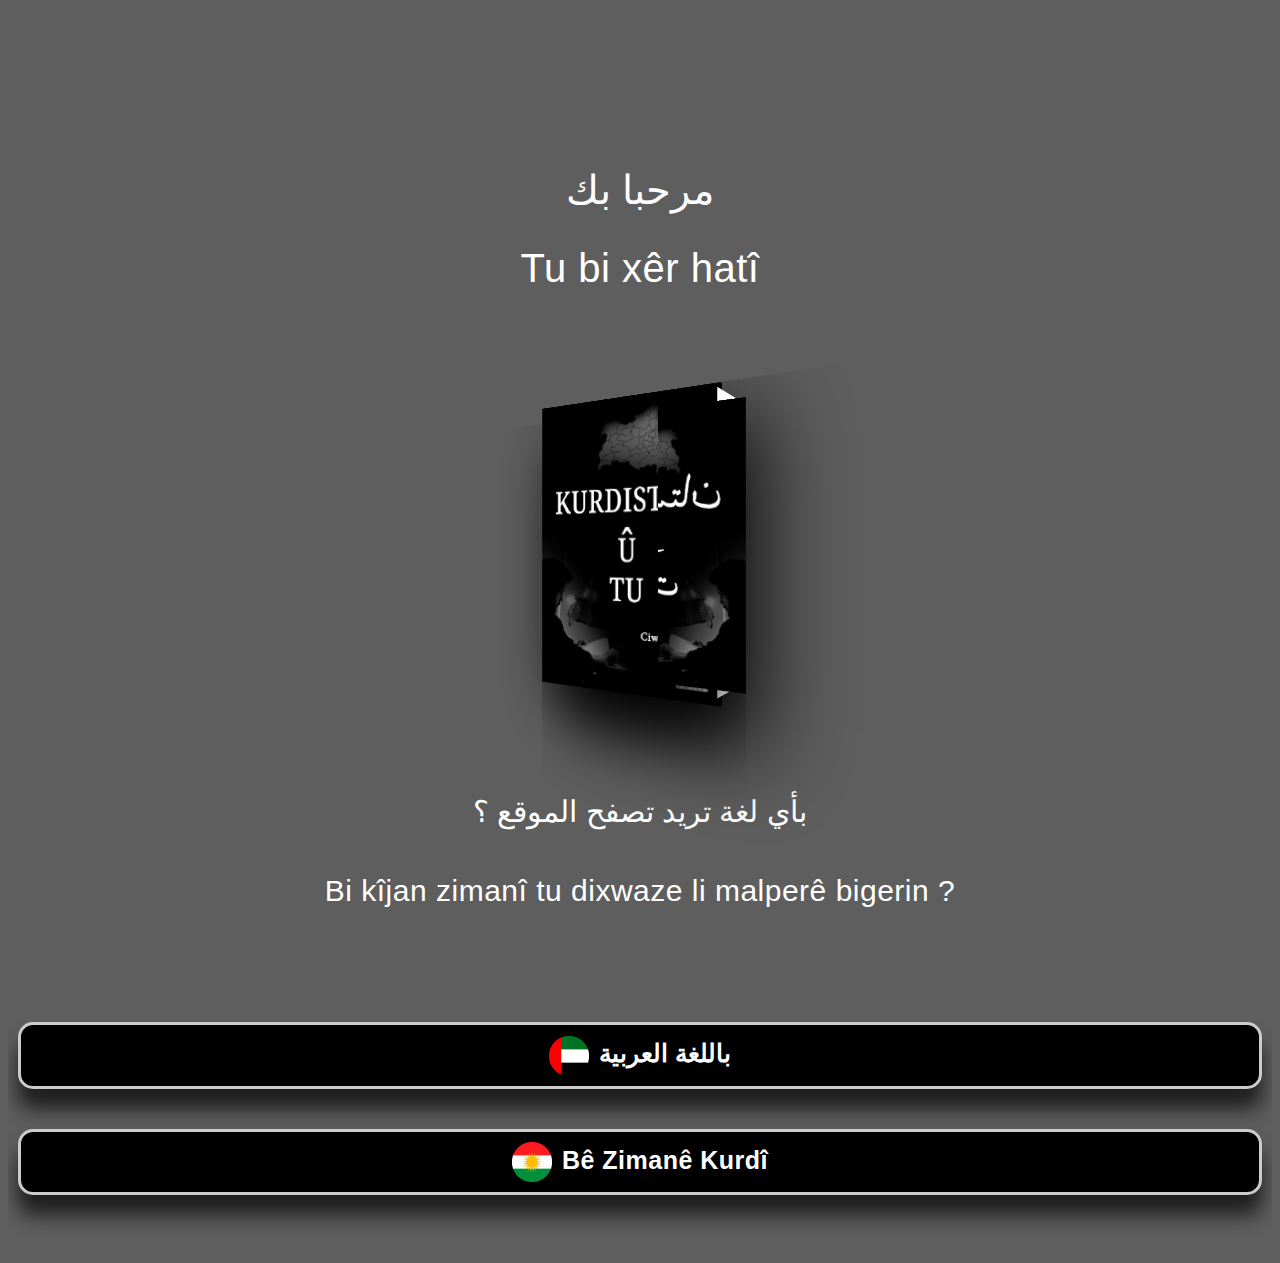
==== index.html @ 112d2170 "First Commit" ====
<!DOCTYPE html>
<link id="switcher" href="assets/css/theme-color/default-theme.css" rel="stylesheet">

<!-- Main Style -->
<link href="style.css" rel="stylesheet">
<html>
<body>
    <section id="mu-hero">
		<div class="container">
			<div class="row">
                <h2  class="text_test"> مرحبا بك </h2>
                <h2  class="text_test"> Tu bi xêr hatî</h2>
                
            
				<div class="col-md-6 col-sm-6 col-sm-push-6">
					
						<body>
							<div class="book3d-container">
                                
								<div class="book3d">
                                    
									<img src="assets/images/cover_kurdi.jpg" alt="">
								</div>
							</div>
						</body>
						
					
				</div>
                <h2  class="text_test1"> بأي لغة تريد تصفح الموقع ؟</h2>
                <h2  class="text_test1"> Bi kîjan zimanî tu dixwaze li malperê bigerin ? </h2>
                

			</div>
		</div>
	</section>
<section id="mu-author">
    <div class="container">
        <div class="row">
            <div class="col-md-12">
                <div class="mu-author-area">

                

                    <!-- Start Author Content -->
                    <div class="mu-author-content">
                        <div class="row">
                            <div class="col-md-6">
                                
                            </div>
                            <div class="col-md-6">
                                <div class="mu-author-info">
                                    
                                    <div class="contact-buttons">
                                        
                                        
 
                                        <a onclick="redirectToWhatsApp('ar.html')" target="_blank" class="whatsapp-button">
                                            <img src="assets/images/arabic_flag.png" alt="WhatsApp Icon">باللغة العربية
                                        </a>
                                        <a onclick="redirectToWhatsApp('ar.html')" target="_blank" class="instagram-button">
                                            <img src="assets/images/kurdish_flag.png" alt="Instagram Icon">Bê Zimanê Kurdî
                                        </a>
                                     
                                        <script>
                                           function redirectToWhatsApp(url) {
                                              window.location.href = url;
                                           }
                                        </script>
                                    </div>
                                </div>
                                </div>
                            </div>
                        </div>
                    </div>
                    <!-- End Author Content -->
                    

                </div>
            </div>
        </div>
    </div>
</section>
</body>
</html>
---- assets/css/theme-color/default-theme.css ----
/*=======================================
Template Design By MarkUps	
Author URI : http://www.markups.io/
========================================*/


.mu-service-icon-box,
.mu-team-social-info a:hover,
.mu-team-social-info a:focus,
.mu-testimonial-slide .slick-dots li button::before,
.mu-testimonial-slide .slick-dots li.slick-active button::before,
.mu-footer-area a:hover,
.mu-footer-area a:focus,
.mu-hero-left .mu-primary-btn,
.mu-hero-left .mu-primary-btn:hover,
.mu-hero-left .mu-primary-btn:focus,
.mu-single-counter i,
.counter-value {
	color: #ffffffe0;
}

.mu-send-msg-btn:hover,
.mu-send-msg-btn:focus,
.mu-book-overview-icon-box,
.mu-social-media a, 
.mu-social-media a:hover,
.mu-social-media a:focus,
.mu-order-btn:hover,
.mu-order-btn:focus {
	
	color: #5e5e5e;
}

.mu-send-msg-btn {
	border: 1px solid #5e5e5e;
	background-color: #5e5e5e;
}


#mu-hero,
.mu-testimonial-slide .slick-dots li button:hover,
.mu-testimonial-slide .slick-dots li button:focus,
.mu-testimonial-slide .slick-dots li.slick-active button,
.mu-header-dot,
.mu-author-social a,
.mu-pricing-content .mu-popular-price-tag,
#mu-video-review:before  {
	background-color: #5e5e5e;
}

.mu-contact-form .form-control:focus,
.mu-testimonial-slide .slick-dots li button:hover,
.mu-testimonial-slide .slick-dots li button:focus,
.mu-testimonial-slide .slick-dots li.slick-active button{
	border: 1px solid #5e5e5e;    
}
---- style.css ----
/*
Template Name: Kindle	
Author: MarkUps
Author URI: http://www.markups.io/
Version: 1.0
*/


/* Table of Content
==================================================
#BASIC TYPOGRAPHY
#HEADER	
#MENU 
#HERO SECTION
#COUNTER
#BOOK OVERVIEW
#VIDEO REVIEW
#AUTHOR
#PRICING
#READERS TESTIMONIALS
#CONTACT US
#FOOTER
#RESPONSIVE STYLE
*/


/*--------------------*/
/* BASIC TYPOGRAPHY */
/*--------------------*/

body,
html {
	overflow-x:hidden;
}

body {
	font-family: 'Amiri', sans-serif;
	font-size: 25px;
	letter-spacing: 0.5px;
	line-height: 1.5;
	color: #000000;
	background-color: #5e5e5e;
}

ul {
	padding: 0;
	margin: 0;
}

ul li {
	list-style: disc;
	font-size: 17px;
	line-height: 1.59;
}

a { 
	text-decoration: none;
	color: #2f2f2f;  
}

a:hover,
a:focus {
	outline: none;
	text-decoration: none;
}

h1,
h2,
h3,
h4,
h5,
h6 {
	font-family: 'Amiri', sans-serif;
	font-weight: 500;
	margin-top: 0;
}


h1 {
	font-size: 60px;
}

h2 {  
	font-size: 50px; 
	line-height: 1.13; 
}

h3 {  
	font-size: 40px;  
}

h4 {  
	font-size: 30px;  
}

h5 {  
	font-size: 20px;  
}

h6 {  
	font-size: 18px;  
}

img {
	border: none;
	max-width: 100%;
}

strong {
	font-weight: 500;
}

code {
	background-color: #c9abac;
	border-radius: 2px;
	color: #fff;
	padding: 2px 4px;
}

pre {
	background-color: #f8f8f8;
	border: 1px solid #eee;
	border-radius: 4px;
	padding: 10px;
}

pre code {
	background-color: transparent;
	color: #333;
}

del{
	text-decoration-color: #ee6e73;
}

kbd {
	background-color: #ddd;
	padding: 4px 6px;
	border-radius: 2px;

}

address {
	line-height: 1.5;
	padding-left: 10px;
}

dl dt {
	font-weight: 700;
}

dl dd {
	margin-left: 0;
}

blockquote {
	background-color: #f8f8f8;
	border-radius: 0 4px 4px 0;
	padding: 5px 15px;
	
}

blockquote p {
	margin-top: 10px;
}

button {
	padding: 5px 15px;
	border: none;
}

button:focus {
	outline: none;
	border: none;
}

/*Wordpress default class*/

.book3d-container{
    display: flex;
    align-items: center;
    justify-content: center;
    height: 450px;;
    perspective: 600px;
}
.book3d{
    width: 200px;
    height: 300рх;
    position: relative;
    transform-style: preserve-3d;
    transform: rotatey(-30deg);
    transition: 3s ease;

}

.book3d:hover{
    transform: rotateY(-150deg);
}
 .book3d > :first-child{
    position: relative;
    top: 0;
     Left: 0;
    background-color: red;
	width: 200px;
    height: 300рх;
    transform: translateZ(30px);
    border-radius: 0 2px 2px 0;
	box-shadow: 30px 30px 80px rgb(0, 0, 0);
    transition: 0.01s;
}

.book3d::before{
    position: absolute;
    content: '';
	background-color: blue;
    Left:0px;
    top:3px;
    transition: 0.1s;
    width: 55px;
    height: 275px;
    transform: translateX(167px) rotatey(90deg);
    background: linear-gradient(90deg,#fff 0%, #f9f9f9 5%,#fff 10%, #F9f9f9 15%,
	#fff 20%, #f9f9f9 25%,#fff 30%, #F9f9f9 35%,
	#fff 40%, #f9f9f9 45%,#fff 50%, #F9f9f9 55%,
	#fff 60%, #f9f9f9 65%,#fff 70%, #F9f9f9 75%,
	#fff 80%, #f9f9f9 85%,#fff 90%, #F9f9f9 95%, #fff 100%)
}

.book3d::after{
position: absolute;
content: ' ';
top: 0;
left: 0;
width: 200px;
height: 285px;
transform:translateZ(-30px) scaleX(-1);
background-image: url(assets/images/cover_arabic.jpg);
background-repeat: no-repeat;
background-size: cover;
border-radius: Opx 2px 2px Opx;
box-shadow: 30px 30px 80px rgb(0, 0, 0);

}



.slide_right{
	width: 150px ;
    height: 210px ;
	margin-top: -17%;
	margin-bottom: 10%;
	animation: slideRight 6s ease-in;
	box-shadow: 30px 10px 40px rgb(0, 0, 0);;
}


@keyframes slideRight{
	0%{
		transform: translateX(550px);
	}

	100%{
		transform: skew(0deg);
	}

}
	
.slide_left{
	width: 150px ;
    height: 210px ;
	margin-top: -17%;
	margin-bottom: 10%;
	animation: slideLeft 6s ease-in;
	box-shadow: 30px 10px 40px rgb(0, 0, 0);;
}


@keyframes slideLeft{
	0%{
		transform: translateX(-550px);
	}

	100%{
		transform: skew(0deg);
	}

}
	


.alignleft {
	float:left;
	margin-right:8px;
}

.aligncenter {
	display:block;
	margin:10px auto;
}

.alignright {
	float:right;
	margin-left:8px;
}		

.alignnone {
	max-width: 100%;
}

.wp-caption-text {
	font-size: 12px;
	font-style: italic;
	text-align: center;
}

/* ========= BUTTON =========*/

.mu-primary-btn {
	background-color: transparent;
	border-radius: 100px;
	border: solid 1px #ffffff;
	color: #fff;
	display: inline-block;
	font-size: 15px;
	font-weight: 400;
	letter-spacing: 1px;
	padding: 12px 25px;
	-webkit-transition: all 0.5s;
	transition: all 0.5s;
}

.mu-primary-btn:hover,
.mu-primary-btn:focus {
	background-color: #fff;
	color: #000;
}

.mu-send-msg-btn {
	border-radius: 20px;
	font-size: 13px;
	font-weight: 700;
	letter-spacing: 1.5px;
	text-align: center;
	padding: 14px 24px;
	margin-top: 10px;
	-webkit-transition: all 0.5s;
	transition: all 0.5s;
	width: 150px;
	color: #fff;
}

.mu-send-msg-btn:hover,
.mu-send-msg-btn:focus {
	background-color: #fff;
}



/*--------------------*/
/* HEADER */
/*--------------------*/

#mu-header {
	display: inline;
	float: left;
	width: 100%;
	position: absolute;
	left: 0;
	right: 0;
	top: 0;
	padding: 25px 0;
	z-index: 999;
	transition: all 0.5s;
}

.navbar-default .navbar-brand {
	color: #fff;
	font-size: 35px;
	font-family: 'Amiri', sans-serif;
	font-weight: 700;
	margin-top: -11px;
}

.navbar-default .navbar-brand:hover,
.navbar-default .navbar-brand:focus {
	color: #fff;
}

.navbar-brand img{
	margin-top: -12px;
}

#mu-header.mu-fixed-nav{
	
	background-color: #5e5e5e;
	width: 100%;
	position: fixed;
	padding: 15px 0;
}

/*--------------------*/
/* MENU */
/*--------------------*/

.navbar-default {
	min-height: auto;
}

.mu-navbar {
	background-color: transparent;
	border: none;
	border-radius: 0;
	margin-bottom: 0;
}

.navbar-default .mu-menu li a {
	border-bottom: 2px solid transparent;
	color: #fff;
	font-size: 15px;
	font-weight: 400;
	padding: 0 0 3px;
	margin: 10px 15px 5px;
	transition: all 0.5s;
	position: relative;
}

.navbar-default .mu-menu li a:hover,
.navbar-default .mu-menu li a:focus {
	color: #fff;
}

.navbar-default .navbar-nav > .active > a, 
.navbar-default .navbar-nav > .active > a:focus, 
.navbar-default .navbar-nav > .active > a:hover{
	background-color: transparent;
	color: #fff;
}

.navbar-default .mu-menu li a:after {
    display: block;
    position: absolute;
    bottom: -5px;
    content: '';
    width: 0;
    height: 2px;
    background: #fff;
    -webkit-transition: all .5s;
    transition: all .5s;
}

.navbar-default .mu-menu li.active a:after,
.navbar-default .mu-menu li a:hover:after, 
.navbar-default .mu-menu li a:focus:after {
    width: 100%;
}


/*--------------------*/
/* HERO SECTION */
/*--------------------*/

#mu-hero {
	display: inline;
	float: left;
	padding: 160px 0 90px;
	width: 100%;
}

.mu-hero-left{
	display: inline;
	float: left;
	width: 100%;
}

.mu-hero-right {
	display: inline;
	float: left;
	width: 100%;
}

.mu-hero-left h1 {
	color: #fff;
	font-size: 50px;
	margin-bottom: 20px;
}

.text_test {
	color: #fff;
	display: block;
	text-align: center;
	font-weight: -100PX;
	font-size: 40px;
	padding-top: -30px;
	padding-bottom: -30px;
}
.text_test1 {
	color: #fff;
	display: block;
	text-align: center;
	font-weight: -10PX;
	font-size: 30px;
	padding-top: 20px;
	padding-bottom: -30px;
}



.mu-hero-left h3 {
	color: #fff;
	font-size: 50px;
	margin-bottom: 20px;
}

.mu-hero-left p {
	color: #fff;
	margin-bottom: 30px;
}

.mu-hero-left .mu-primary-btn {
	margin-top: 20px;
	background-color: #fff;
	font-weight: 600;
}

.mu-hero-left span {
	display: block;
	margin-top: 10px;
	color: #f8f8f8;
}


/*--------------------*/
/* COUNTER */
/*--------------------*/

#mu-counter {
	background-color: #5e5e5e;
	background-position: center center;
	background-size: cover;
	background-attachment: fixed;
	display: inline;
	float: left;
	position: relative;
	width: 100%;
	background-color: #5e5e5e;
}

.mu-counter-area {
	display: inline;
	float: left;

	width: 100%;
	margin-bottom: 10px;
}

.mu-counter-area h2 {
	color: #000000;
	text-align: center;
}

.mu-counter-block {
	display: inline;
	float: left;
	width: 100%;
	
}

.mu-single-counter {
	display: inline;
	float: left;
	text-align: center;
	width: 80%;
	border: 2px solid #000000;
	padding-bottom: 20px;
	border-radius: 10px 10px 10px 10px;
	margin: 0 10%;
}

.mu-single-counter i {
	font-size: 40px;
	padding: 15px 40px;
	margin-bottom: 0px;
	display: inline-block;
	padding-bottom: 0;
	margin-top: -60px;
	background: #5e5e5e;
}

.counter-value {
	font-size: 35px;
	font-weight: 800;
	margin-top: 10px;
	margin-bottom: 10px;
}

.mu-counter-name {
	color: #000000;
}


/*--------------------*/
/* BOOK OVERVIEW */
/*--------------------*/


#mu-book-overview {
	display: inline;
	float: left;
	width: 100%;
	background-color: #5e5e5e;
}

.mu-book-overview-area {
	
	display: inline;
	float: left;
	width: 100%;
	background: #5e5e5e;
}

.mu-heading-area {
	
	display: inline;
	float: left;
	text-align: center;
	background: #5e5e5e;
	width: 100%;
}

.mu-heading-title {
	color: #000000;
	margin-bottom: 15px;
	position: relative;
}

.mu-header-dot {
	border-radius: 40px;
	height: 5px;
	width: 325px;
	display: inline-block;
	margin-bottom: 20px;
	background: #000000;
}

.mu-book-overview-content{
	display: inline;
	float: left;
	margin-top: 70px;
	width: 100%;
}

.mu-book-overview-single {
	display: inline;
	float: left;
	text-align: center;
	width: 100%;
	background: #5e5e5e;
	padding: 20px 10px;
	margin: 10px 0 15px;
}

.mu-book-overview-icon-box {
	font-size: 25px;
	padding: 5px 12px;
	margin-bottom: 30px;
	display: inline-block;
}

.mu-book-overview-single h3{
	margin-bottom: 20px;
	margin-top: -20px;
}
.mu-book-overview-single p{
	margin-bottom: 80px;
}


/*--------------------*/
/* VIDEO REVIEW */
/*--------------------*/




/*--------------------*/
/* AUTHOR */
/*--------------------*/


#mu-author {
	background-color: #5e5e5e;
	display: inline;
	float: left;
	width: 100%;
}

.mu-author-area {
	display: inline;
	float: left;
	padding: 20px 0;
	width: 100%;
}

.mu-author-content{
	display: inline;
	float: left;
	margin-top: 0px;
	width: 100%;
}

.mu-author-image {
    display: block; /* Change to "block" for centering */
	border: 4px solid #ccc;
	box-shadow: 0 30px 30px rgba(0, 0, 0, 0.685);
    border-radius: 120px;
    margin: 0 auto; /* Center the image horizontally */
    width: 50%; /* Adjust the width as needed */
}

.mu-author-info {
	display: block; /* Change to "block" for centering */
	text-align: center;
	margin-top: -10px;
	width: 100%;
}

.mu-author-info h3 {
	border-bottom: px solid #ddd;
	padding-bottom: 10px;
	margin-bottom: 20px;
}

.mu-author-info p {
	margin-bottom: 20px;
}

.mu-author-social {
	display: inline;
	float: left;
	margin-top: 25px;
	width: 100%;
}

.mu-author-social a {
	display: inline-block;
	font-size: 16px;
	padding: 5px;
	margin-right: 10px;
	color: #fff;
	width: 35px;
	text-align: center;
}




/*--------------------*/
/* PRICING */
/*--------------------*/



/*--------------------*/
/* READERS TESTIMONIALS */
/*--------------------*/

#mu-testimonials {
	/*background-image: url("assets/images/testimonials-bg.jpeg");*/
	background-color: #5e5e5e;
	background-position: center center;
	background-size: cover;
	background-attachment: fixed;
	display: inline;
	float: left;
	position: relative;
	width: 100%;
	top: 50px;
	bottom: -100px;
	background-color: #5e5e5e;
}

#mu-testimonials::before {
	background: #5e5e5e;
	background: #5e5e5e;
	bottom: 0;
	content: '';
	left: 0;
	top: 0;
	right: 0;
	position: absolute;
	opacity: 0.84;
}

.mu-testimonials-area {
	display: inline;
	float: left;
	padding: 20px 0 175px;
	width: 100%;
}

.mu-testimonials-area h2 {
	color: #000000;
	text-align: center;
	font-size: 35px;
	font-family: "Arial", sans-serif;
}

.mu-testimonials-block {
	display: inline;
	float: left;
	margin-top: 20px;
	width: 100%;
}

.mu-testimonial-slide li{
	list-style: none;
	text-align: center;
}

.mu-testimonial-slide li p {
	color: #fff;
	padding: 0 10%;
}

.mu-testimonial-slide .mu-rt-img {
	border-radius: 100%;
	border: 4px solid #f8f8f8;
	width: 125px;
	height: 125px;
	margin-top: 25px;
	display: inline-block;
}

.mu-rt-name {
	margin-bottom: 5px;
	color: #fff;
	line-height: 1;
	margin-top: 25px;
	letter-spacing: 1px;
}

.mu-rt-title {
	color: #fff;
	font-size: 14px;
}

.mu-testimonial-slide .slick-dots {
    bottom: -50px;
}

.mu-testimonial-slide .slick-dots li button {

	padding: 0;
	width: 25px;
	height: 25px;
	border-radius: 75%;
	border: 4px solid #f8f8f8;
	-webkit-transition: all 0.5s;
	-o-transition: all 0.5s;
	transition: all 2s;
	
}

.mu-arrow-container {
    position: relative;
    float: right;
    margin-top: -150px; /* Adjust as needed */
}

.mu-arrow-left,
.mu-arrow-right {
    width: 0;
    height: 0;
    border-top: 10px solid transparent;
    border-bottom: 10px solid transparent;
    
	animation: blink 3s infinite; /* Apply the blinking animation */
}

.mu-arrow-left {
    float: left; /* Align the left arrow on the left side */
    border-right: 15px solid #f8f8f8; /* Left arrow color */
	margin-right: 300px; /* Adjust as needed */
}

.mu-arrow-right {
    float: right; /* Align the right arrow on the right side */
    border-left: 15px solid #f8f8f8; /* Right arrow color */
	margin-right: 65px; /* Adjust as needed */
}

@keyframes blink {
    0%, 100% {
        opacity: 0;
    }
    50% {
        opacity: 1;
    }
}

.mu-testimonial-slide .slick-dots li button:hover,
.mu-testimonial-slide .slick-dots li button:focus,
.mu-testimonial-slide .slick-dots li.slick-active button {
	opacity: 1;
}

.mu-testimonial-slide .slick-dots li button:before {
	display: none;
}

/*--------------------*/
/* CONTACT US */
/*--------------------*/
.contact-buttons {
	padding: -20px;
    text-align: center;
	margin-top: -30px;
	margin-bottom: 40px;
}

.text_h1{
	display: block;
	font-weight: 10;
	font-size: 28px;
	padding-top: -15px;
	padding-bottom: 25px;
}
.whatsapp-button, .instagram-button {
	background-color: rgb(0, 0, 0);
   color: rgb(255, 255, 255);
   box-shadow: 0 20px 20px rgba(0, 0, 0, 0.685);
    display: block;
    margin: 10px;
    padding: 10px 20px;
    border: 3px solid #ccc;
    border-radius: 15px;
    text-decoration: none;
    font-weight: bold;
}
.whatsapp-button {
    margin-bottom: 40px; /* Add margin only at the bottom for spacing */
}
.contact-buttons h1{
	font-weight: 10;
	font-size: 28px;
	padding-top: -15px;
	padding-bottom: 25px;
}

.contact-buttons h2{
	font-weight: 10;
	font-size: 28px;
	padding-top: -15px;
	padding-bottom: 25px;
}
.whatsapp-button img, .instagram-button img {
    vertical-align: middle;
    margin-right: 10px;
	width: 40px;
	height: 40px;
}
/*--------------------*/
/* FOOTER */
/*--------------------*/


#mu-footer{
	background-color: rgb(255, 255, 255);
	display: inline;
	float: left;
	width: 100%;
}

.mu-footer-area{
	display: inline;
	float: left;
	padding: 4px 0;
	text-align: center;
	width: 100%;
}

.mu-footer-area a{
	font-weight: 600;
}

.mu-social-media {
	display: inline;
	float: left;
	width: 100%;
}

.mu-social-media a {
	display: inline-block;
	font-size: 15px;
	width: 35px;
	height: 35px;
	line-height: 33px;
	text-align: center;
	margin: 0 5px;
	-webkit-transition: all 0.5s;
	transition: all 0.5s;
	border-radius: 50%;
}

.mu-social-media a:hover,
.mu-social-media a:focus {
	background-color: #fff;
}

.mu-copyright {
	margin-top: 10px;
	display: inline-block;
}


/*--------------------*/
/* RESPONSIVE STYLE */
/*--------------------*/

@media (max-width: 1199px) {
	
	.mu-hero-left h1 {
		font-size: 36px;
	}
	

	.navbar-brand img {
		width: 180px;
		margin-top: -10px;
	}

	.navbar-default .mu-menu li a {
		margin: 10px 12px 5px;
	}

	.mu-author-info {
		margin-top: 0px;
	}

	.mu-video-iframe {
		height: 450px;
	}

	
}

@media (max-width: 991px) {


	.mu-fixed-nav .navbar-brand img {
		margin-top: -7px;
	}
	
	.navbar-default .mu-menu li a {
		font-size: 14px;
		margin: 10px 5px;
	}	

	#mu-hero {
		padding: 130px 0 30px;
	}

	.mu-hero-right {
		margin-top: 40px;
	}

	.mu-primary-btn {
		font-size: 14px;
		padding: 12px 22px;
	}

	.mu-single-counter {
		margin-top: 15px;
		margin-bottom: 40px;
	}

	.mu-simplefilter li{
		margin-bottom: 10px;
	}

	.mu-clients-content-single img{
		width: 100%;
	}

	.mu-contact-right {
		margin-top: 50px;
	}
	
	.mu-video-review-content {
		padding: 0 5%;
	}

	.mu-video-iframe {
		height: 400px;
	}
		
}

@media (max-width: 767px) {

	.navbar-default .navbar-brand {
		margin-top: -7px;
	}

	.mu-fixed-nav .navbar-brand img {
		margin-top: -8px;
	}

	.navbar-default .navbar-toggle {
		border-color: #fff;
	}

	.navbar-default .navbar-toggle:hover,
	.navbar-default .navbar-toggle:focus{
		background-color: transparent;
	}

	.navbar-default .navbar-toggle .icon-bar {
		background-color: #fff;
	}

	.navbar-default .navbar-collapse, .navbar-default .navbar-form {
		background-color: rgba(0,0,0,0.8);
		text-align: center;
	}

	.navbar-default .mu-menu li a {
		display: inline-block;
	}

	.mu-hero-right {
		margin-top: 0;
	}

	#mu-hero {
		padding: 100px 0 60px;
	}
	
	.mu-author-info {
		margin-top: 30px;
	}

	.mu-contact-content {
		padding: 0 10%;
	}
	
		
}


@media (max-width: 640px){

	#mu-header.mu-fixed-nav {
		padding: 10px 0;
	}
	
	.mu-heading-area {
		padding: 0;
	}

	.mu-video-iframe {
		height: 300px;
	}

	.mu-primary-btn {
		font-size: 12px;
		padding: 10px 12px;
		margin-top: 15px;
	}

	.slick-dots {
		bottom: 15px;
	}
			

}


@media (max-width: 480px) {

	.navbar-brand img {
		width: 150px;
	}

	#mu-header {
		padding: 10px 0;
	}

	.navbar-default .navbar-brand {
		font-size: 25px;
		margin-top: -3px;
	}

	.navbar-toggle {
		padding: 7px 8px;
		margin-top: 10px;
	}


	.navbar-toggle .icon-bar {
		width: 18px;
	}

	h2{
		font-size: 25px;
	}

	.mu-heading-title {
		margin-bottom: 10px;
		
	}

	.mu-video-iframe {
		height: 250px;
	}

	.mu-contact-content {
		padding: 0 5%;
	}

	.mu-about-content-single h4 {
		margin-bottom: 18px;
	}

	.mu-team-social-info a {
		width: 35px;
		height: 35px;
		font-size: 16px;
		line-height: 35px;
	}

	.mu-contact-form button {
		width: 100%;
	}
	
}


@media (max-width: 360px){

	.mu-featured-slider-content {
		top: 49%;
	}

	.mu-featured-slider-content p,
	.mu-featured-slider-content .mu-primary-btn {
		display: none;
	}

	.mu-featured-slider-content h1 {
		font-size: 18px;
		margin-bottom: 0;
	}

	.mu-filter-item-content {
		padding-top: 25%;
		padding-left: 5px;
		padding-right: 5px;
	}

	.filtr-item h4 {
		font-size: 12px;
	}

	.mu-team-content .row > div {
		
		width: 100%;
	}

	.mu-simplefilter li {
		padding: 1rem 1rem;
		font-size: 12px;
	}
	
}



@media (max-width: 320px){
	
	
	
	
	
}
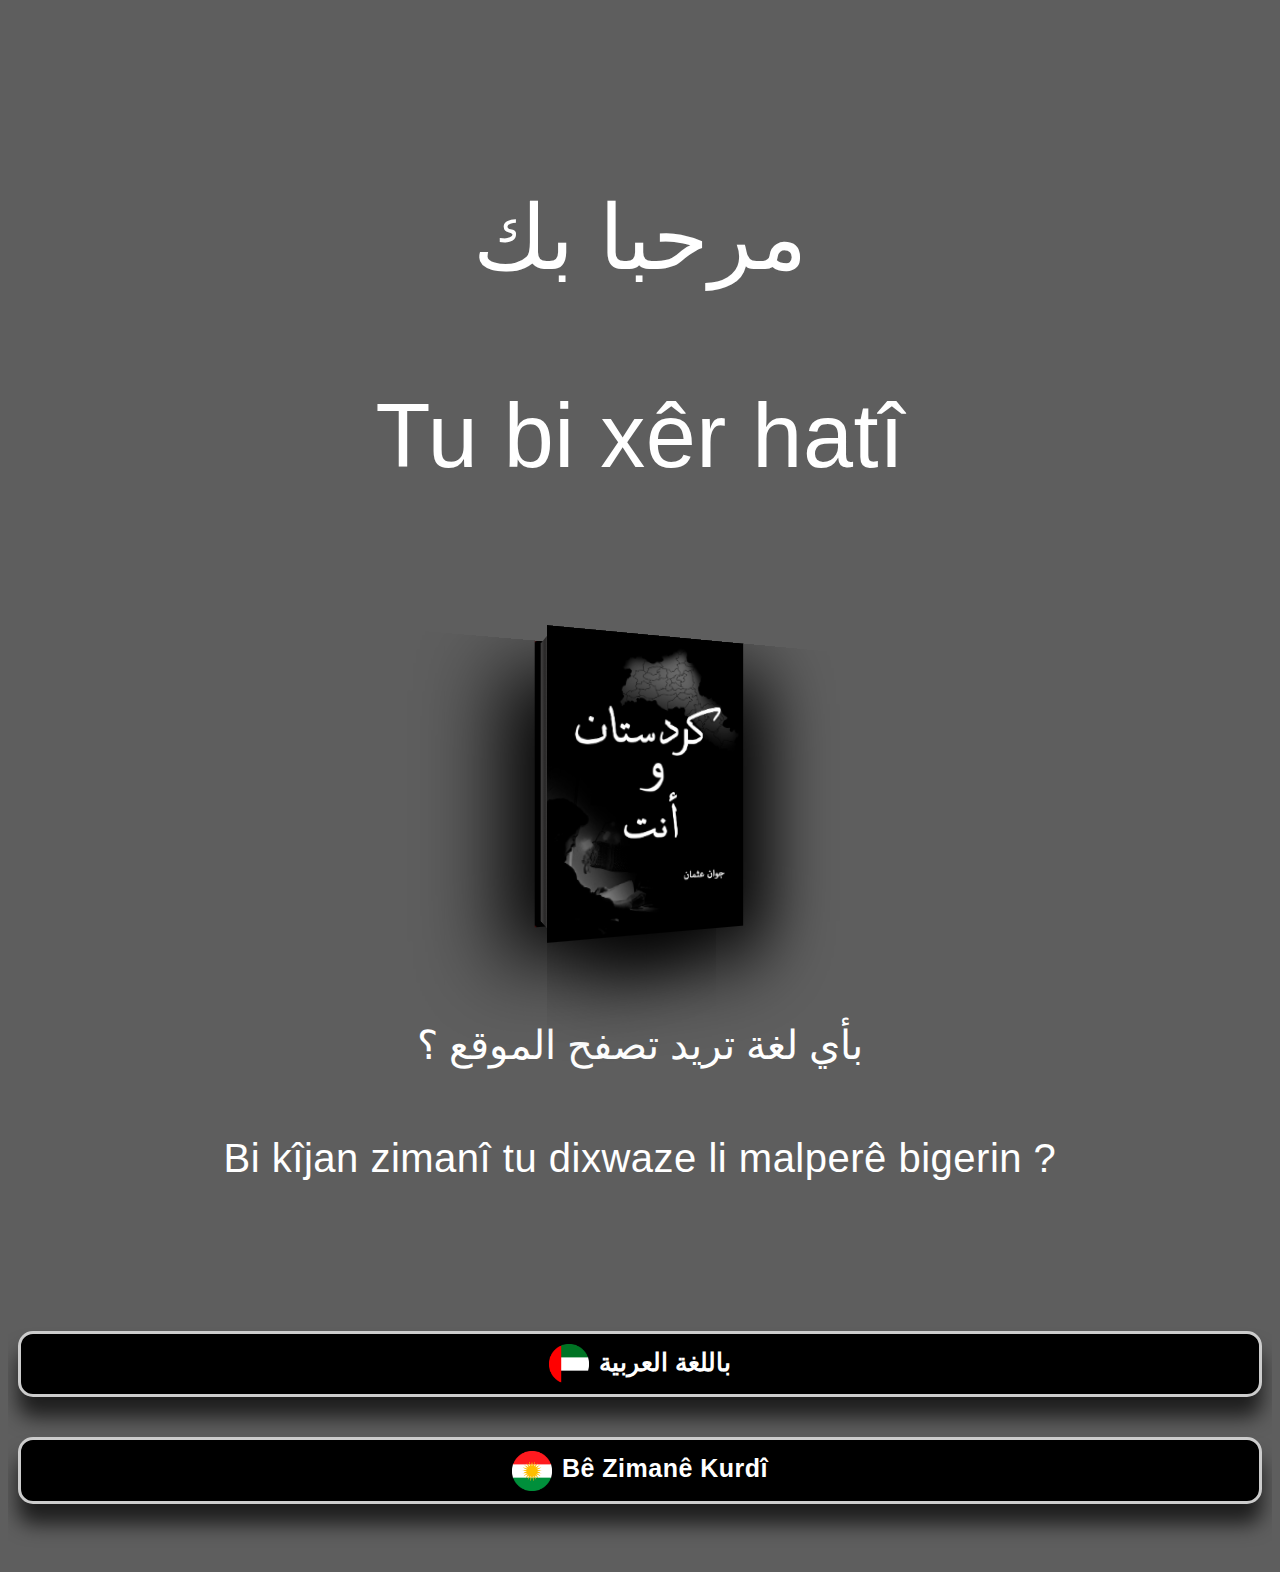
==== commit c972c444: "hiii" ====
--- a/index.html
+++ b/index.html
@@ -8,8 +8,8 @@
     <section id="mu-hero">
 		<div class="container">
 			<div class="row">
-                <h2  class="text_test"> مرحبا بك </h2>
-                <h2  class="text_test"> Tu bi xêr hatî</h2>
+                <h1  class="text_test2"> مرحبا بك </h1>
+                <h1  class="text_test2"> Tu bi xêr hatî</h1>
                 
             
 				<div class="col-md-6 col-sm-6 col-sm-push-6">
@@ -26,8 +26,8 @@
 						
 					
 				</div>
-                <h2  class="text_test1"> بأي لغة تريد تصفح الموقع ؟</h2>
-                <h2  class="text_test1"> Bi kîjan zimanî tu dixwaze li malperê bigerin ? </h2>
+                <h4  class="text_test"> بأي لغة تريد تصفح الموقع ؟</h4>
+                <h4  class="text_test"> Bi kîjan zimanî tu dixwaze li malperê bigerin ? </h4>
                 
 
 			</div>
--- a/style.css
+++ b/style.css
@@ -74,6 +74,7 @@
 	font-family: 'Amiri', sans-serif;
 	font-weight: 500;
 	margin-top: 0;
+	margin-bottom: px;
 }
 
 
@@ -101,6 +102,8 @@
 h6 {  
 	font-size: 18px;  
 }
+
+
 
 img {
 	border: none;
@@ -189,8 +192,8 @@
     height: 300рх;
     position: relative;
     transform-style: preserve-3d;
-    transform: rotatey(-30deg);
-    transition: 3s ease;
+    transform: rotatey(-160deg);
+    transition: 8s ease;
 
 }
 
@@ -220,11 +223,11 @@
     width: 55px;
     height: 275px;
     transform: translateX(167px) rotatey(90deg);
-    background: linear-gradient(90deg,#fff 0%, #f9f9f9 5%,#fff 10%, #F9f9f9 15%,
-	#fff 20%, #f9f9f9 25%,#fff 30%, #F9f9f9 35%,
-	#fff 40%, #f9f9f9 45%,#fff 50%, #F9f9f9 55%,
-	#fff 60%, #f9f9f9 65%,#fff 70%, #F9f9f9 75%,
-	#fff 80%, #f9f9f9 85%,#fff 90%, #F9f9f9 95%, #fff 100%)
+    background: linear-gradient(90deg,#4e4d4d 0%, #2c2b2b 5%,#4e4d4d 10%, #2c2b2b 15%,
+	#4e4d4d 20%, #272626 25%,#4e4d4d 30%, #272626 35%,
+	#4e4d4d 40%, #272626 45%,#4e4d4d 50%, #272626 55%,
+	#4e4d4d 60%, #272626 65%,#4e4d4d 70%, #272626 75%,
+	#4e4d4d 80%, #272626 85%,#4e4d4d 90%, #272626 95%, #4e4d4d 100%)
 }
 
 .book3d::after{
@@ -503,6 +506,15 @@
 	padding-top: 20px;
 	padding-bottom: -30px;
 }
+.text_test2 {
+	color: #fff;
+	display: block;
+	text-align: center;
+	font-weight: -10PX;
+	font-size: 90px;
+	padding-top: 3px;
+	padding-bottom: -60px;
+}
 
 
 
